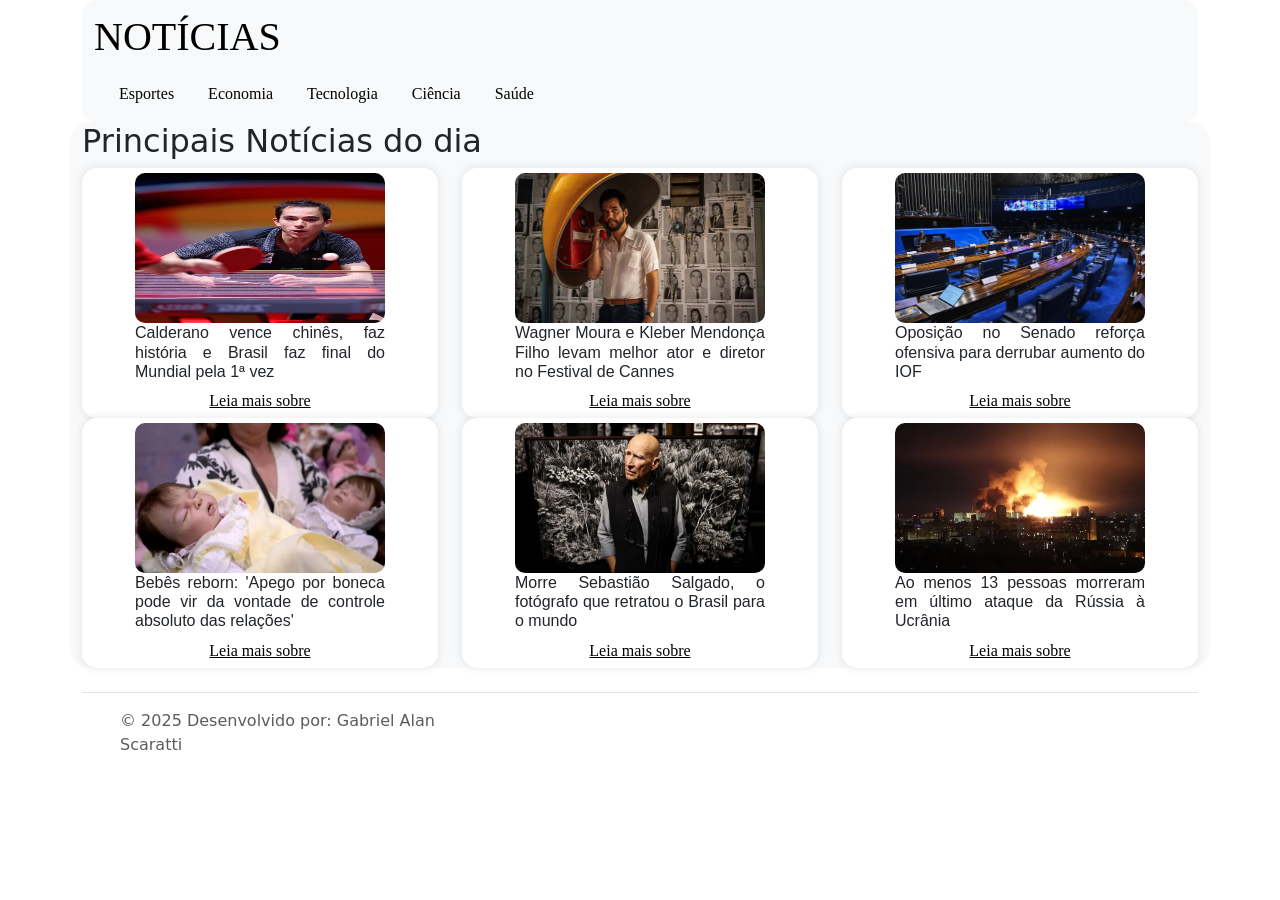
==== noticias/index.html @ 97300d7e "melhorias com css e bootstrap na pag noticia" ====
<!DOCTYPE html>
<html lang="en">

<head>
    <meta charset="UTF-8">
    <meta name="viewport" content="width=device-width, initial-scale=1.0">
    <title>Notícias</title>
    <link rel="shortcut icon" href="icon.notice.ico" type="image/x-icon">
    <link href="https://cdn.jsdelivr.net/npm/bootstrap@5.3.6/dist/css/bootstrap.min.css" rel="stylesheet"
        integrity="sha384-4Q6Gf2aSP4eDXB8Miphtr37CMZZQ5oXLH2yaXMJ2w8e2ZtHTl7GptT4jmndRuHDT" crossorigin="anonymous">
    <link rel="stylesheet" href="style-not.css">
</head>

<body>

    <div class="container">
        <header>
            <nav class="navbar bg-body-tertiary">
                <div class="container-fluid">
                    <a class="navbar-brand" href="index.html">
                        <h1 class="mb-0">NOTÍCIAS</h1>
                    </a>
                    <hr>

                    <div class="container">

                        <a href="esportes.html"><button type="button" class="btn btn-light ">Esportes</button></a>
                        <a href="economia.html"><button type="button" class="btn btn-light ">Economia</button></a>
                        <a href="tecnologia.html"><button type="button" class="btn btn-light">Tecnologia</button></a>
                        <a href="ciencia.html"><button type="button" class="btn btn-light">Ciência</button></a>
                        <a href="saude.html"><button type="button" class="btn btn-light">Saúde</button></a>

                    </div>
                    </a>
                </div>
            </nav>
        </header>
    </div>




    <main >

        <div class="container bg-body-tertiary">


            <div class="row">

                <h2>Principais Notícias do dia</h2>
                <div class="col-4">
                    <div class="itens">
                        <img src="imagens/calderano.jpeg" alt="Tenista Hugo Calderano" width="250px"
                            height="200px">
                        <h3>Calderano vence chinês, faz história e Brasil faz final do Mundial pela 1ª vez</h3>
                        <div class="links"><a 
                                href="https://ge.globo.com/tenis-de-mesa/noticia/2025/05/24/hugo-calderano-vence-chines-e-vai-a-inedita-final-do-mundial-de-tenis-de-mesa.ghtml">Leia
                                mais sobre</a></div>
                    </div>
                </div>

                <div class="col-4">
                    <div class="itens">
                        <img src="imagens/wagner-moura.webp" alt="Tenista Hugo Calderano" width="250px" height="200px">
                        <h3>Wagner Moura e Kleber Mendonça Filho levam melhor ator e diretor no Festival de Cannes</h3>
                        <div class="links"><a
                                href="https://www.cnnbrasil.com.br/entretenimento/festival-de-cannes-veja-todos-os-premios-que-filme-brasileiro-conquistou/">Leia
                                mais sobre</a></div>
                    </div>
                </div>
                <div class="col-4">
                    <div class="itens">
                        <img src="imagens/plenario.webp" alt="Tenista Hugo Calderano" width="250px" height="200px">
                        <h3>Oposição no Senado reforça ofensiva para derrubar aumento do IOF</h3>
                        <div class="links"><a
                                href="https://www.cnnbrasil.com.br/politica/oposicao-no-senado-reforca-ofensiva-para-derrubar-aumento-do-iof/">Leia
                                mais sobre</a></div>
                    </div>
                </div>

                <div class="col-4">
                    <div class="itens">
                        <img src="imagens/bebe-reborn.webp" alt="Tenista Hugo Calderano" width="250px" height="200px">
                        <h3>Bebês reborn: 'Apego por boneca pode vir da vontade de controle absoluto das relações'</h3>
                        <div class="links"><a href="https://www.bbc.com/portuguese/articles/c14kkxxe4p0o">Leia mais
                                sobre</a>
                        </div>
                    </div>


                </div>
                <div class="col-4">
                    <div class="itens">
                        <img src="imagens/sebastiao.webp" alt="Tenista Hugo Calderano" width="250px" height="200px">
                        <h3>Morre Sebastião Salgado, o fotógrafo que retratou o Brasil para o mundo</h3>
                        <div class="links"><a href="https://www.bbc.com/portuguese/articles/c9q0yg3zy5vo">Leia mais
                                sobre</a>
                        </div>
                    </div>
                </div>
                <div class="col-4">
                    <div class="itens">
                        <img src="imagens/guerra.webp" alt="Tenista Hugo Calderano" width="250px" height="200px">
                        <h3>Ao menos 13 pessoas morreram em último ataque da Rússia à Ucrânia</h3>
                        <div class="links"><a
                                href="https://www.cnnbrasil.com.br/internacional/pessoas-morreram-em-ataque-de-drones-russos-a-kiev/">Leia
                                mais sobre</a></div>
                    </div>


                </div>

            </div>

        </div>

        </div>



    </main>




    <div class="b-example-divider"></div>
    <div class="container">
        <footer class="d-flex flex-wrap justify-content-between align-items-center py-3 my-4 border-top">
            <div class="col-md-4 col-xxl-12-delete d-flex align-items-center"> <a href="/"
                    class="mb-3 me-2 mb-md-0 text-body-secondary text-decoration-none lh-1" aria-label="Bootstrap"> <svg
                        class="bi" width="30" height="24" aria-hidden="true">
                        <use xlink:href="#bootstrap"></use>
                    </svg> </a> <span class="mb-3 mb-md-0 text-body-secondary">&copy; 2025 Desenvolvido por: Gabriel
                    Alan Scaratti</span> </div>
        </footer>
    </div>
    <script src="https://cdn.jsdelivr.net/npm/bootstrap@5.3.6/dist/js/bootstrap.bundle.min.js"
        integrity="sha384-j1CDi7MgGQ12Z7Qab0qlWQ/Qqz24Gc6BM0thvEMVjHnfYGF0rmFCozFSxQBxwHKO"
        crossorigin="anonymous"></script>
</body>

</html>
---- noticias/style-not.css ----
a {
    font-family: 'Times New Roman', Times, serif;
    color: black;
}

.container-fluid{
    
    font-family: 'Times New Roman', Times, serif;
    font-size: xx-large;

}

.btn {
    font-family: 'Times New Roman', Times, serif;
}


img{
    border-radius: 10px;
    width: 250px;
    height: 150px;
}


h3 {
    text-decoration: none;
    width: 250px;
    text-align: justify;
    font-family: 'Lucida Sans', 'Lucida Sans Regular', 'Lucida Grande', 'Lucida Sans Unicode', Geneva, Verdana, sans-serif;
    font-size: medium;
}

.itens{
    padding: 5px;
    height: 100%; 
    display: flex;
    flex-direction: column;
    align-items: center;
    justify-content: space-between;
    box-shadow: 0 0 10px rgba(0, 0, 0, 0.1);
    border-radius: 15px;
    background-color: white;
    text-align: center;
}
nav {
    border-radius: 15px;
    padding-bottom: 40px;

}

.container {
    border-radius: 20px;
}

row {
    margin-bottom: 20px;
}
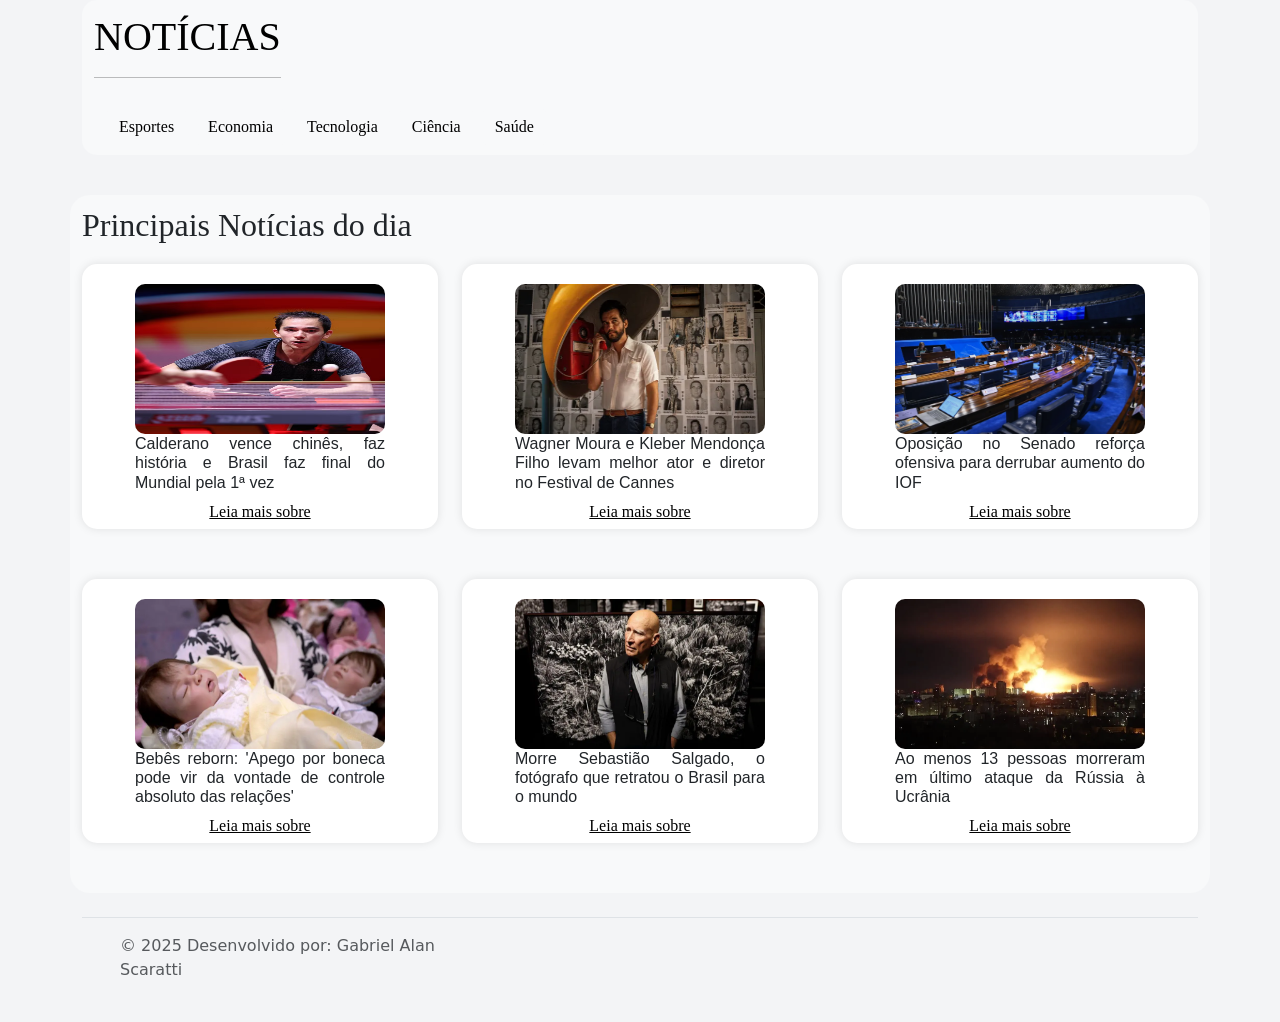
==== commit 4989e875: "commit de melhorias" ====
--- a/noticias/index.html
+++ b/noticias/index.html
@@ -19,12 +19,13 @@
                 <div class="container-fluid">
                     <a class="navbar-brand" href="index.html">
                         <h1 class="mb-0">NOTÍCIAS</h1>
+                        <hr>
                     </a>
                     <hr>
 
                     <div class="container">
 
-                        <a href="esportes.html"><button type="button" class="btn btn-light ">Esportes</button></a>
+                        <a href="esportes1.html"><button type="button" class="btn btn-light ">Esportes</button></a>
                         <a href="economia.html"><button type="button" class="btn btn-light ">Economia</button></a>
                         <a href="tecnologia.html"><button type="button" class="btn btn-light">Tecnologia</button></a>
                         <a href="ciencia.html"><button type="button" class="btn btn-light">Ciência</button></a>
@@ -40,7 +41,7 @@
 
 
 
-    <main >
+    <main>
 
         <div class="container bg-body-tertiary">
 
@@ -50,10 +51,9 @@
                 <h2>Principais Notícias do dia</h2>
                 <div class="col-4">
                     <div class="itens">
-                        <img src="imagens/calderano.jpeg" alt="Tenista Hugo Calderano" width="250px"
-                            height="200px">
+                        <img src="imagens/calderano.jpeg" alt="Tenista Hugo Calderano" width="250px" height="200px">
                         <h3>Calderano vence chinês, faz história e Brasil faz final do Mundial pela 1ª vez</h3>
-                        <div class="links"><a 
+                        <div class="links"><a
                                 href="https://ge.globo.com/tenis-de-mesa/noticia/2025/05/24/hugo-calderano-vence-chines-e-vai-a-inedita-final-do-mundial-de-tenis-de-mesa.ghtml">Leia
                                 mais sobre</a></div>
                     </div>
--- a/noticias/style-not.css
+++ b/noticias/style-not.css
@@ -1,5 +1,7 @@
 
-
+body{
+    background-color: #F3F4F6;
+}
 a {
     font-family: 'Times New Roman', Times, serif;
     color: black;
@@ -21,6 +23,7 @@
     border-radius: 10px;
     width: 250px;
     height: 150px;
+
 }
 
 
@@ -34,6 +37,7 @@
 
 .itens{
     padding: 5px;
+    padding-top: 20px;
     height: 100%; 
     display: flex;
     flex-direction: column;
@@ -41,8 +45,9 @@
     justify-content: space-between;
     box-shadow: 0 0 10px rgba(0, 0, 0, 0.1);
     border-radius: 15px;
-    background-color: white;
+    background-color: #FFFFFF;
     text-align: center;
+
 }
 nav {
     border-radius: 15px;
@@ -56,4 +61,20 @@
 
 row {
     margin-bottom: 20px;
-}+}
+
+
+header{
+    margin-bottom: 40px;
+    
+}
+
+.col-4{
+    padding-bottom: 50px;
+}
+
+
+h2 {
+    padding: 1%;
+    font-family: 'Times New Roman', Times, serif;
+}
